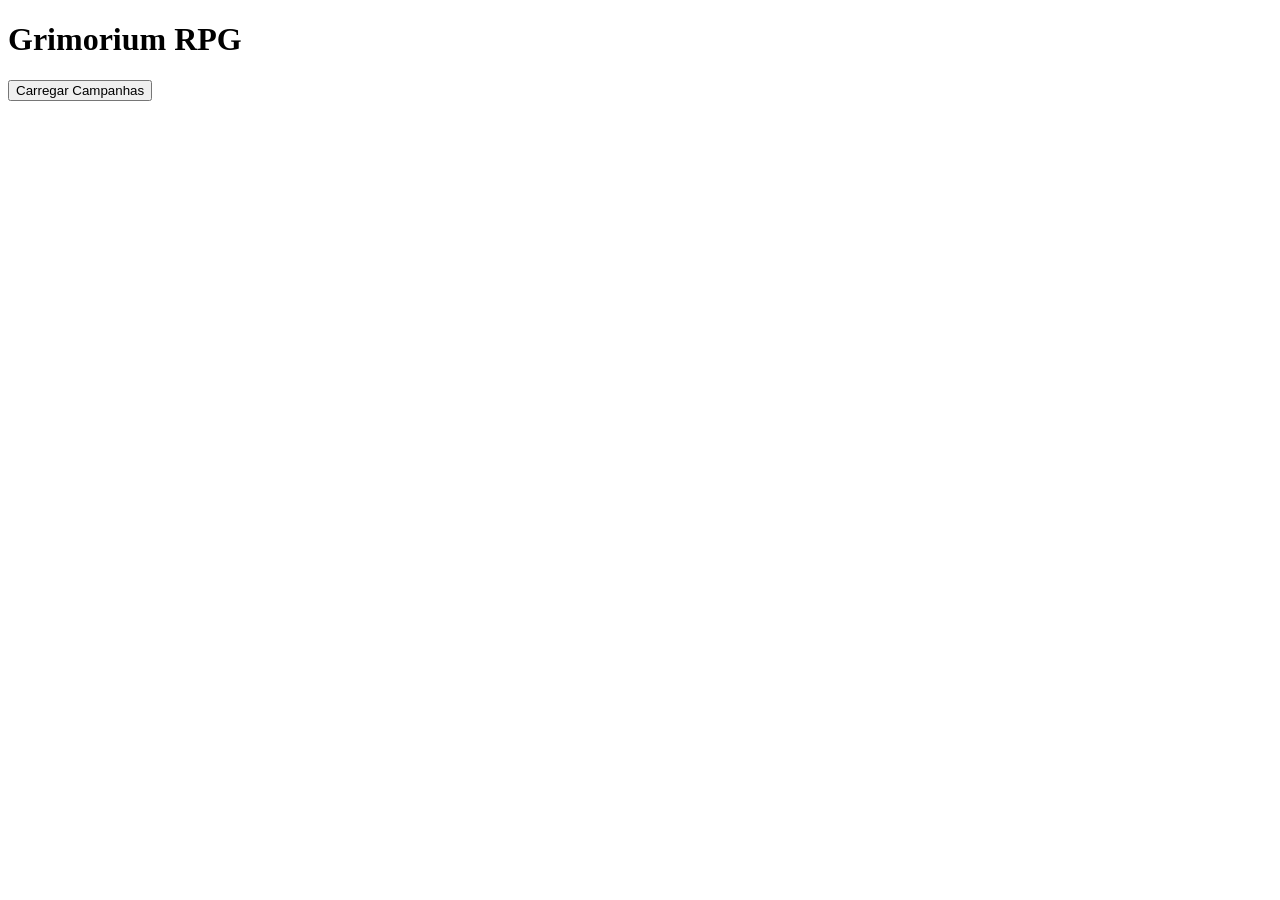
==== GrimoriumRPG.Api/src/View/index.html @ 55c3ceb4 "back end ligado ao front e aprimoramentos em controller e program" ====
<!DOCTYPE html>
<html lang="pt-BR">
<head>
    <meta charset="UTF-8">
    <title>Grimorium RPG</title>
    <link rel="stylesheet" href="style.css">
</head>
<body>
    <h1>Grimorium RPG</h1>
    
    <!-- Exemplo: Um botão e um container para exibir dados da API -->
    <button onclick="carregarCampanhas()">Carregar Campanhas</button>
    <div id="resultado"></div>

    <!-- Vincula seu arquivo JavaScript -->
    <script src="script.js"></script>
</body>
</html>
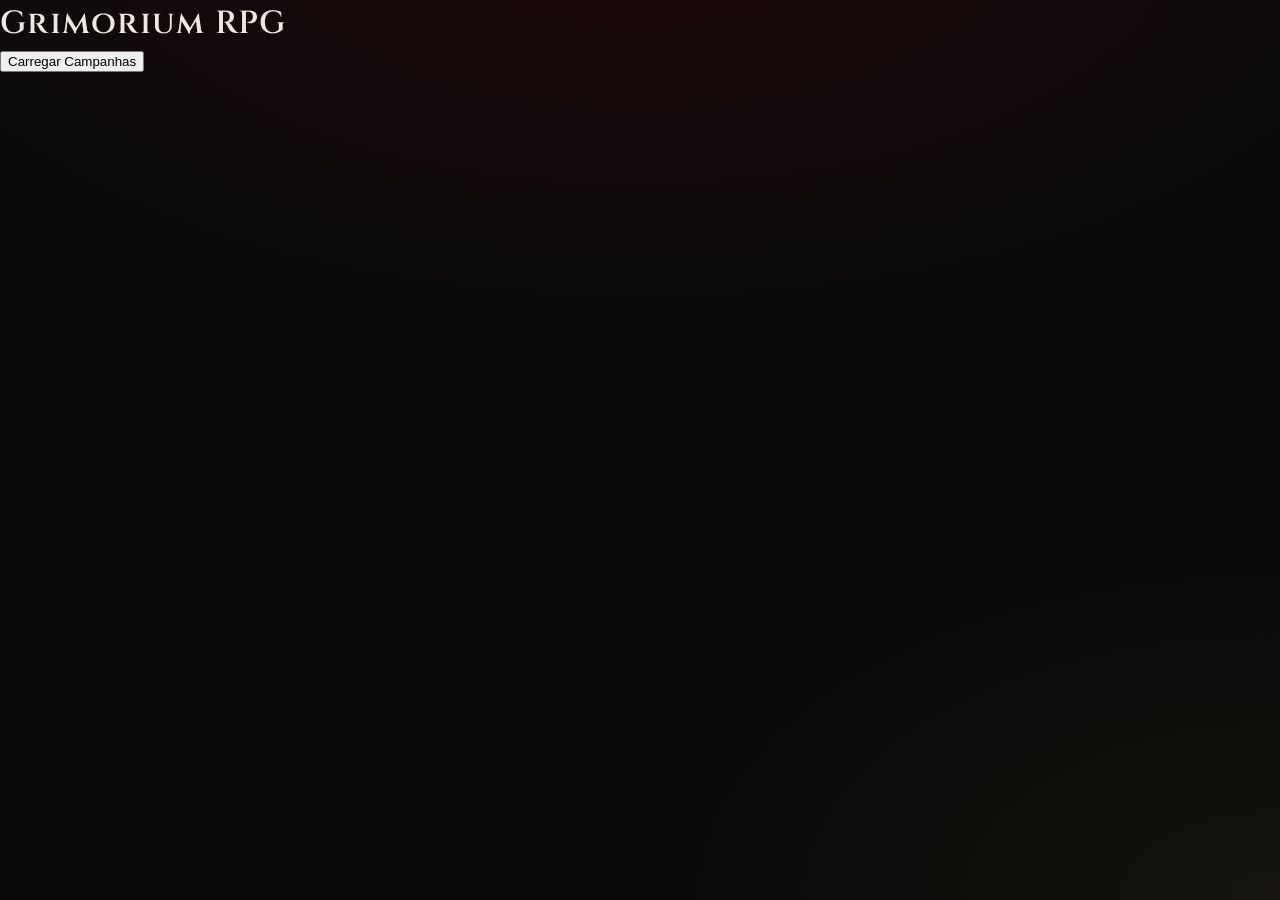
==== commit a08bfda5: "Remove extra src and add sheet model" ====
--- a/GrimoriumRPG.Api/src/View/index.html
+++ b/GrimoriumRPG.Api/src/View/index.html
@@ -4,10 +4,13 @@
     <meta charset="UTF-8">
     <title>Grimorium RPG</title>
     <link rel="stylesheet" href="style.css">
+    <link rel="preconnect" href="https://fonts.googleapis.com" />
+    <link rel="preconnect" href="https://fonts.gstatic.com" crossorigin />
+    <link href="https://fonts.googleapis.com/css2?family=Barlow:wght@300;400;500;600&family=Cinzel:wght@500;600;700&display=swap" rel="stylesheet" />
 </head>
 <body>
     <h1>Grimorium RPG</h1>
-    
+
     <!-- Exemplo: Um botão e um container para exibir dados da API -->
     <button onclick="carregarCampanhas()">Carregar Campanhas</button>
     <div id="resultado"></div>
--- a/GrimoriumRPG.Api/src/View/style.css
+++ b/GrimoriumRPG.Api/src/View/style.css
@@ -0,0 +1,423 @@
+:root {
+    --bg:          #0a0a0b;
+    --bg-elev:     #141416;
+    --bg-card:     #1b1b1f;
+    --bg-campo:    #101012;
+    --linha:       #2b2b32;
+    --linha-forte: #3a3a42;
+  
+    --texto:       #ece8e1;
+    --texto-fraco: #9a938a;
+  
+    --sangue:        #8a0303;
+    --sangue-vivo:   #c1121f;
+    --dourado:       #c9a227;
+  
+    --raio:   10px;
+    --raio-s: 6px;
+    --sombra: 0 8px 24px rgba(0, 0, 0, .45);
+  
+    --fonte-titulo: "Cinzel", Georgia, "Times New Roman", serif;
+    --fonte-texto:  "Barlow", system-ui, -apple-system, "Segoe UI", Roboto, sans-serif;
+  }
+  
+  * { box-sizing: border-box; }
+  
+  html { scroll-behavior: smooth; }
+  
+  body {
+    margin: 0;
+    min-height: 100vh;
+    font-family: var(--fonte-texto);
+    font-weight: 400;
+    color: var(--texto);
+    background: var(--bg);
+    background-image:
+      radial-gradient(1200px 600px at 50% -10%, rgba(138, 3, 3, .16), transparent 70%),
+      radial-gradient(900px 500px at 100% 100%, rgba(201, 162, 39, .06), transparent 70%);
+    background-attachment: fixed;
+    line-height: 1.5;
+  }
+  
+  h1, h2, h3 {
+    font-family: var(--fonte-titulo);
+    font-weight: 600;
+    letter-spacing: .04em;
+    margin: 0;
+  }
+  
+  .topo {
+    display: flex;
+    align-items: center;
+    justify-content: space-between;
+    flex-wrap: wrap;
+    gap: 16px;
+    padding: 18px clamp(16px, 4vw, 48px);
+    background: linear-gradient(180deg, var(--bg-elev), rgba(20, 20, 22, .6));
+    border-bottom: 1px solid var(--linha);
+  }
+  
+  .topo__marca {
+    display: flex;
+    align-items: center;
+    gap: 14px;
+  }
+  
+  .topo__emblema {
+    width: 44px;
+    height: 44px;
+    flex-shrink: 0;
+    fill: none;
+    stroke: var(--sangue-vivo);
+    stroke-width: 2;
+    filter: drop-shadow(0 0 6px rgba(193, 18, 31, .5));
+  }
+  
+  .topo__titulo {
+    font-size: clamp(1.4rem, 3vw, 1.9rem);
+    color: var(--texto);
+  }
+  
+  .topo__sub {
+    margin: 2px 0 0;
+    font-size: .8rem;
+    letter-spacing: .12em;
+    text-transform: uppercase;
+    color: var(--texto-fraco);
+  }
+  
+  .topo__nav {
+    display: flex;
+    gap: 6px;
+    flex-wrap: wrap;
+  }
+  
+  .topo__nav a {
+    padding: 8px 14px;
+    border-radius: var(--raio-s);
+    font-size: .9rem;
+    text-decoration: none;
+    color: var(--texto-fraco);
+    transition: color .15s ease, background-color .15s ease;
+  }
+  
+  .topo__nav a:hover { color: var(--texto); background: rgba(255, 255, 255, .04); }
+  
+  .topo__nav a.is-ativa {
+    color: var(--texto);
+    background: rgba(193, 18, 31, .14);
+    box-shadow: inset 0 0 0 1px rgba(193, 18, 31, .4);
+  }
+  
+  .pagina {
+    max-width: 960px;
+    margin: 0 auto;
+    padding: clamp(20px, 5vw, 44px) clamp(16px, 4vw, 32px) 64px;
+  }
+  
+  .ficha__cabecalho { margin-bottom: 28px; }
+  
+  .ficha__cabecalho h2 {
+    font-size: clamp(1.6rem, 4vw, 2.2rem);
+    color: var(--texto);
+  }
+  
+  .ficha__cabecalho h2::after {
+    content: "";
+    display: block;
+    width: 64px;
+    height: 3px;
+    margin-top: 10px;
+    background: linear-gradient(90deg, var(--sangue-vivo), transparent);
+  }
+  
+  .ficha__cabecalho p {
+    margin: 10px 0 0;
+    max-width: 60ch;
+    color: var(--texto-fraco);
+  }
+  
+  .bloco {
+    margin-top: 22px;
+    padding: clamp(16px, 3vw, 26px);
+    background: var(--bg-card);
+    border: 1px solid var(--linha);
+    border-radius: var(--raio);
+    box-shadow: var(--sombra);
+  }
+  
+  .bloco__titulo {
+    font-size: 1.15rem;
+    color: var(--dourado);
+    text-transform: uppercase;
+    padding-bottom: 12px;
+    margin-bottom: 18px;
+    border-bottom: 1px solid var(--linha);
+  }
+  
+  .bloco__nota {
+    margin: -8px 0 16px;
+    font-size: .85rem;
+    color: var(--texto-fraco);
+    font-style: italic;
+  }
+  
+  .campo {
+    display: flex;
+    flex-direction: column;
+    gap: 6px;
+  }
+  
+  .campo > span {
+    font-size: .78rem;
+    letter-spacing: .08em;
+    text-transform: uppercase;
+    color: var(--texto-fraco);
+  }
+  
+  input,
+  select,
+  textarea {
+    width: 100%;
+    padding: 10px 12px;
+    font-family: inherit;
+    font-size: .95rem;
+    color: var(--texto);
+    background: var(--bg-campo);
+    border: 1px solid var(--linha-forte);
+    border-radius: var(--raio-s);
+    outline: none;
+    transition: border-color .15s ease, box-shadow .15s ease;
+  }
+  
+  input::placeholder,
+  textarea::placeholder { color: #5f5a53; }
+  
+  input:focus,
+  select:focus,
+  textarea:focus {
+    border-color: var(--sangue-vivo);
+    box-shadow: 0 0 0 3px rgba(193, 18, 31, .22);
+  }
+  
+  textarea { resize: vertical; min-height: 90px; }
+  
+  select {
+    appearance: none;
+    background-image:
+      linear-gradient(45deg, transparent 50%, var(--texto-fraco) 50%),
+      linear-gradient(135deg, var(--texto-fraco) 50%, transparent 50%);
+    background-position: right 14px center, right 9px center;
+    background-size: 5px 5px, 5px 5px;
+    background-repeat: no-repeat;
+    padding-right: 30px;
+  }
+  
+  .grelha {
+    display: grid;
+    gap: 16px;
+  }
+  
+  .grelha--identidade { grid-template-columns: repeat(3, 1fr); }
+  .grelha--tres { grid-template-columns: repeat(3, 1fr); margin-top: 18px; }
+  .grelha--dois { grid-template-columns: repeat(2, 1fr); }
+  
+  .campo--largo { grid-column: 1 / -1; }
+  
+  .nex {
+    display: flex;
+    align-items: center;
+    gap: 8px;
+  }
+  
+  .nex input { text-align: center; font-weight: 600; }
+  
+  .nex__pct {
+    font-family: var(--fonte-titulo);
+    font-size: 1.1rem;
+    color: var(--dourado);
+  }
+  
+  .atributos {
+    display: grid;
+    grid-template-columns: repeat(5, 1fr);
+    gap: 14px;
+  }
+  
+  .atributo {
+    display: flex;
+    flex-direction: column;
+    align-items: center;
+    gap: 8px;
+    padding: 16px 8px;
+    background: var(--bg-campo);
+    border: 1px solid var(--linha-forte);
+    border-radius: var(--raio);
+    text-align: center;
+  }
+  
+  .atributo__valor {
+    width: 62px;
+    height: 62px;
+    padding: 0;
+    text-align: center;
+    font-family: var(--fonte-titulo);
+    font-size: 1.7rem;
+    font-weight: 700;
+    color: var(--texto);
+    background: var(--bg-elev);
+    border: 2px solid var(--sangue);
+    border-radius: 50%;
+    -moz-appearance: textfield;
+  }
+  
+  .atributo__valor:focus {
+    border-color: var(--sangue-vivo);
+    box-shadow: 0 0 0 4px rgba(193, 18, 31, .25);
+  }
+  
+  .atributo__valor::-webkit-outer-spin-button,
+  .atributo__valor::-webkit-inner-spin-button { -webkit-appearance: none; margin: 0; }
+  
+  .atributo__nome {
+    font-family: var(--fonte-titulo);
+    font-weight: 700;
+    letter-spacing: .1em;
+    color: var(--dourado);
+  }
+  
+  .atributo__desc {
+    font-size: .72rem;
+    text-transform: uppercase;
+    letter-spacing: .06em;
+    color: var(--texto-fraco);
+  }
+  
+  .status {
+    display: grid;
+    grid-template-columns: repeat(4, 1fr);
+    gap: 14px;
+  }
+  
+  .vital {
+    padding: 14px;
+    background: var(--bg-campo);
+    border: 1px solid var(--linha-forte);
+    border-radius: var(--raio);
+    border-top: 3px solid var(--linha-forte);
+  }
+  
+  .vital--pv { border-top-color: var(--sangue-vivo); }
+  .vital--pe { border-top-color: var(--dourado); }
+  .vital--san { border-top-color: #4a7fb0; }
+  .vital--defesa { border-top-color: var(--texto-fraco); }
+  
+  .vital__rotulo {
+    display: block;
+    font-size: .72rem;
+    text-transform: uppercase;
+    letter-spacing: .07em;
+    color: var(--texto-fraco);
+    margin-bottom: 10px;
+  }
+  
+  .vital__campos {
+    display: flex;
+    align-items: center;
+    gap: 6px;
+  }
+  
+  .vital__campos input { text-align: center; padding: 8px 6px; }
+  
+  .vital__barra { color: var(--texto-fraco); }
+  
+  .pericias {
+    list-style: none;
+    margin: 0;
+    padding: 0;
+    display: grid;
+    grid-template-columns: repeat(2, 1fr);
+    gap: 10px 20px;
+  }
+  
+  .pericia {
+    display: grid;
+    grid-template-columns: 1fr auto 66px;
+    align-items: center;
+    gap: 10px;
+    padding: 8px 0;
+    border-bottom: 1px solid var(--linha);
+  }
+  
+  .pericia__nome { font-size: .95rem; }
+  
+  .pericia__treino { padding: 7px 26px 7px 10px; font-size: .82rem; }
+  
+  .pericia__bonus { text-align: center; padding: 7px 6px; }
+  
+  .ficha__acoes {
+    display: flex;
+    justify-content: flex-end;
+    gap: 12px;
+    margin-top: 28px;
+  }
+  
+  .btn {
+    padding: 11px 24px;
+    font-family: var(--fonte-titulo);
+    font-size: .9rem;
+    letter-spacing: .06em;
+    text-transform: uppercase;
+    border-radius: var(--raio-s);
+    border: 1px solid transparent;
+    cursor: pointer;
+    transition: transform .12s ease, background-color .15s ease, box-shadow .15s ease;
+  }
+  
+  .btn:active { transform: translateY(1px); }
+  
+  .btn--principal {
+    color: #fff;
+    background: linear-gradient(180deg, var(--sangue-vivo), var(--sangue));
+    box-shadow: 0 4px 14px rgba(138, 3, 3, .45);
+  }
+  
+  .btn--principal:hover { box-shadow: 0 6px 20px rgba(193, 18, 31, .55); }
+  
+  .btn--fantasma {
+    color: var(--texto-fraco);
+    background: transparent;
+    border-color: var(--linha-forte);
+  }
+  
+  .btn--fantasma:hover { color: var(--texto); border-color: var(--texto-fraco); }
+  
+  .rodape {
+    border-top: 1px solid var(--linha);
+    padding: 22px 16px;
+    text-align: center;
+  }
+  
+  .rodape p {
+    margin: 0;
+    font-size: .8rem;
+    letter-spacing: .04em;
+    color: var(--texto-fraco);
+  }
+  
+  @media (max-width: 780px) {
+    .grelha--identidade { grid-template-columns: repeat(2, 1fr); }
+    .grelha--tres { grid-template-columns: 1fr; }
+    .atributos { grid-template-columns: repeat(3, 1fr); }
+    .status { grid-template-columns: repeat(2, 1fr); }
+  }
+  
+  @media (max-width: 520px) {
+    .grelha--identidade,
+    .grelha--dois { grid-template-columns: 1fr; }
+    .atributos { grid-template-columns: repeat(2, 1fr); }
+    .pericias { grid-template-columns: 1fr; }
+    .topo { justify-content: center; text-align: center; }
+    .ficha__acoes .btn { flex: 1; }
+  }
+  
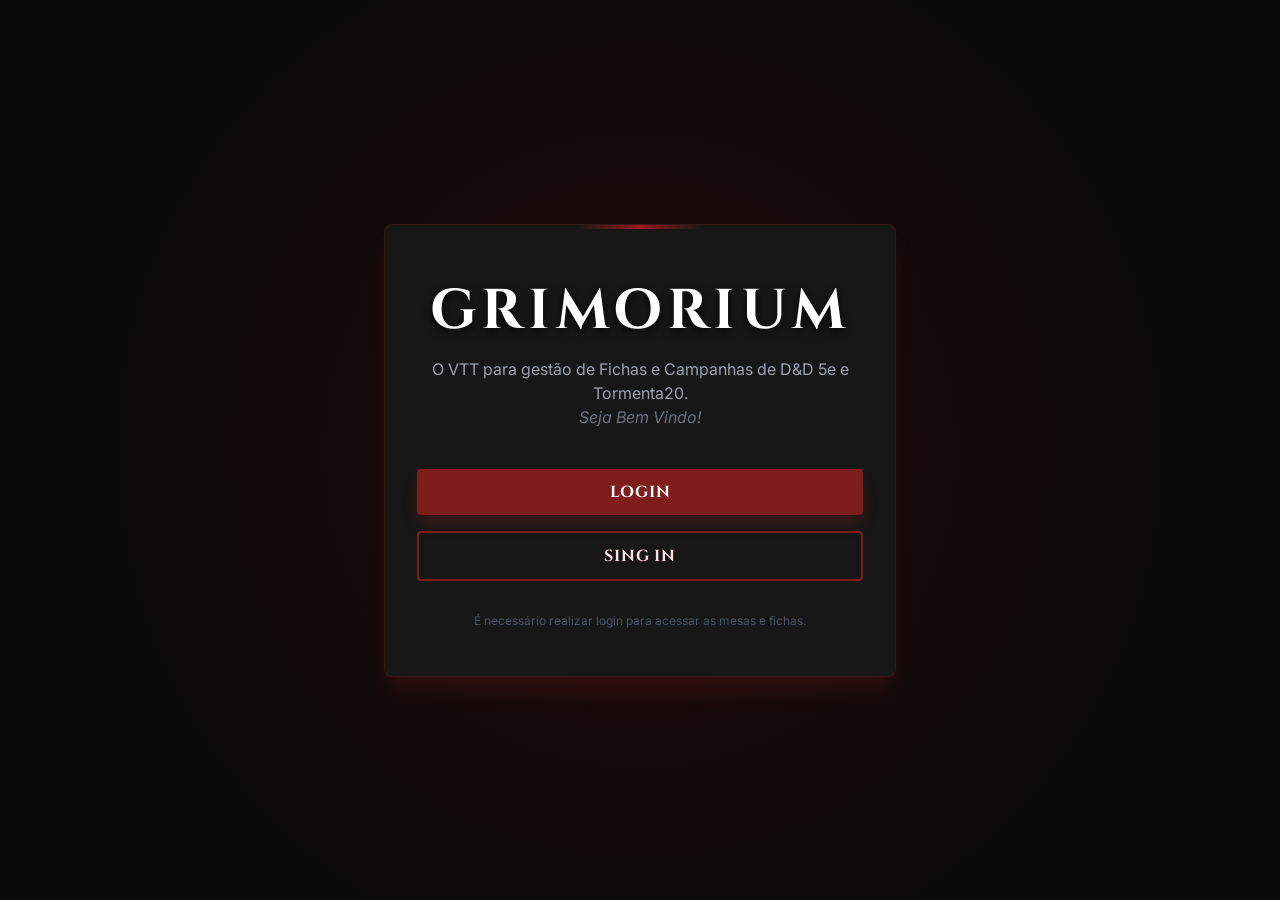
==== commit f926785b: "Add Login/Sing in page on Frontend" ====
--- a/GrimoriumRPG.Api/src/View/index.html
+++ b/GrimoriumRPG.Api/src/View/index.html
@@ -9,11 +9,30 @@
     <link href="https://fonts.googleapis.com/css2?family=Barlow:wght@300;400;500;600&family=Cinzel:wght@500;600;700&display=swap" rel="stylesheet" />
 </head>
 <body>
-    <h1>Grimorium RPG</h1>
+    <div class="container">
+        <div class="top-detail"></div>
 
-    <!-- Exemplo: Um botão e um container para exibir dados da API -->
-    <button onclick="carregarCampanhas()">Carregar Campanhas</button>
-    <div id="resultado"></div>
+        <h1 class="title">GRIMORIUM</h1>
+        
+        <p class="subtitle">
+            O VTT para gestão de Fichas e Campanhas de D&D 5e e Tormenta20. <br>
+            <span>Seja Bem Vindo!</span>
+        </p>
+
+        <div class="btn-group">
+            <a href="login.html" class="btn btn-login btn-link">
+                Login
+            </a>
+            
+            <a href="singIn.html" class="btn btn-register btn-link">
+                Sing In
+            </a>
+        </div>
+
+        <div class="footer-text">
+            É necessário realizar login para acessar as mesas e fichas.
+        </div>
+    </div>
 
     <!-- Vincula seu arquivo JavaScript -->
     <script src="script.js"></script>
--- a/GrimoriumRPG.Api/src/View/style.css
+++ b/GrimoriumRPG.Api/src/View/style.css
@@ -1,423 +1,188 @@
+@import url('https://fonts.googleapis.com/css2?family=Cinzel:wght@500;700&family=Inter:wght@400;500&display=swap');
+
+/* Variáveis de Cores */
 :root {
-    --bg:          #0a0a0b;
-    --bg-elev:     #141416;
-    --bg-card:     #1b1b1f;
-    --bg-campo:    #101012;
-    --linha:       #2b2b32;
-    --linha-forte: #3a3a42;
-  
-    --texto:       #ece8e1;
-    --texto-fraco: #9a938a;
-  
-    --sangue:        #8a0303;
-    --sangue-vivo:   #c1121f;
-    --dourado:       #c9a227;
-  
-    --raio:   10px;
-    --raio-s: 6px;
-    --sombra: 0 8px 24px rgba(0, 0, 0, .45);
-  
-    --fonte-titulo: "Cinzel", Georgia, "Times New Roman", serif;
-    --fonte-texto:  "Barlow", system-ui, -apple-system, "Segoe UI", Roboto, sans-serif;
-  }
-  
-  * { box-sizing: border-box; }
-  
-  html { scroll-behavior: smooth; }
-  
-  body {
+    --rpg-primary: #7f1d1d;
+    --rpg-hover: #991b1b;
+    --rpg-dark: #0a0a0a;
+    --rpg-panel: #171717;
+    --text-main: #e5e7eb;
+    --text-muted: #9ca3af;
+}
+
+/* Reset Básico */
+* {
     margin: 0;
+    padding: 0;
+    box-sizing: border-box;
+}
+
+body {
+    font-family: 'Inter', sans-serif;
+    color: var(--text-main);
+    background: radial-gradient(circle at center, #260a0a 0%, #0a0a0a 70%);
     min-height: 100vh;
-    font-family: var(--fonte-texto);
-    font-weight: 400;
-    color: var(--texto);
-    background: var(--bg);
-    background-image:
-      radial-gradient(1200px 600px at 50% -10%, rgba(138, 3, 3, .16), transparent 70%),
-      radial-gradient(900px 500px at 100% 100%, rgba(201, 162, 39, .06), transparent 70%);
-    background-attachment: fixed;
-    line-height: 1.5;
-  }
-  
-  h1, h2, h3 {
-    font-family: var(--fonte-titulo);
-    font-weight: 600;
-    letter-spacing: .04em;
-    margin: 0;
-  }
-  
-  .topo {
     display: flex;
     align-items: center;
-    justify-content: space-between;
-    flex-wrap: wrap;
-    gap: 16px;
-    padding: 18px clamp(16px, 4vw, 48px);
-    background: linear-gradient(180deg, var(--bg-elev), rgba(20, 20, 22, .6));
-    border-bottom: 1px solid var(--linha);
-  }
-  
-  .topo__marca {
-    display: flex;
-    align-items: center;
-    gap: 14px;
-  }
-  
-  .topo__emblema {
-    width: 44px;
-    height: 44px;
-    flex-shrink: 0;
-    fill: none;
-    stroke: var(--sangue-vivo);
-    stroke-width: 2;
-    filter: drop-shadow(0 0 6px rgba(193, 18, 31, .5));
-  }
-  
-  .topo__titulo {
-    font-size: clamp(1.4rem, 3vw, 1.9rem);
-    color: var(--texto);
-  }
-  
-  .topo__sub {
-    margin: 2px 0 0;
-    font-size: .8rem;
-    letter-spacing: .12em;
-    text-transform: uppercase;
-    color: var(--texto-fraco);
-  }
-  
-  .topo__nav {
-    display: flex;
-    gap: 6px;
-    flex-wrap: wrap;
-  }
-  
-  .topo__nav a {
-    padding: 8px 14px;
-    border-radius: var(--raio-s);
-    font-size: .9rem;
-    text-decoration: none;
-    color: var(--texto-fraco);
-    transition: color .15s ease, background-color .15s ease;
-  }
-  
-  .topo__nav a:hover { color: var(--texto); background: rgba(255, 255, 255, .04); }
-  
-  .topo__nav a.is-ativa {
-    color: var(--texto);
-    background: rgba(193, 18, 31, .14);
-    box-shadow: inset 0 0 0 1px rgba(193, 18, 31, .4);
-  }
-  
-  .pagina {
-    max-width: 960px;
-    margin: 0 auto;
-    padding: clamp(20px, 5vw, 44px) clamp(16px, 4vw, 32px) 64px;
-  }
-  
-  .ficha__cabecalho { margin-bottom: 28px; }
-  
-  .ficha__cabecalho h2 {
-    font-size: clamp(1.6rem, 4vw, 2.2rem);
-    color: var(--texto);
-  }
-  
-  .ficha__cabecalho h2::after {
-    content: "";
-    display: block;
-    width: 64px;
-    height: 3px;
-    margin-top: 10px;
-    background: linear-gradient(90deg, var(--sangue-vivo), transparent);
-  }
-  
-  .ficha__cabecalho p {
-    margin: 10px 0 0;
-    max-width: 60ch;
-    color: var(--texto-fraco);
-  }
-  
-  .bloco {
-    margin-top: 22px;
-    padding: clamp(16px, 3vw, 26px);
-    background: var(--bg-card);
-    border: 1px solid var(--linha);
-    border-radius: var(--raio);
-    box-shadow: var(--sombra);
-  }
-  
-  .bloco__titulo {
-    font-size: 1.15rem;
-    color: var(--dourado);
-    text-transform: uppercase;
-    padding-bottom: 12px;
-    margin-bottom: 18px;
-    border-bottom: 1px solid var(--linha);
-  }
-  
-  .bloco__nota {
-    margin: -8px 0 16px;
-    font-size: .85rem;
-    color: var(--texto-fraco);
+    justify-content: center;
+    overflow: hidden;
+}
+
+.container {
+    background-color: var(--rpg-panel);
+    border: 1px solid rgba(127, 29, 29, 0.3);
+    padding: 3rem 2rem;
+    border-radius: 0.5rem;
+    box-shadow: 0 20px 25px -5px rgba(127, 29, 29, 0.2), 0 8px 10px -6px rgba(127, 29, 29, 0.2);
+    text-align: center;
+    max-width: 32rem;
+    width: 90%;
+    position: relative;
+    backdrop-filter: blur(4px);
+}
+
+.top-detail {
+    position: absolute;
+    top: 0;
+    left: 50%;
+    transform: translateX(-50%);
+    width: 8rem;
+    height: 4px;
+    background: linear-gradient(90deg, transparent, var(--rpg-hover), transparent);
+}
+
+.title {
+    font-family: 'Cinzel', serif;
+    font-size: clamp(2.5rem, 8vw, 3.5rem);
+    font-weight: 700;
+    color: #ffffff;
+    margin-bottom: 0.5rem;
+    letter-spacing: 0.1em;
+    text-shadow: 0 4px 10px rgba(0, 0, 0, 0.8);
+}
+
+.subtitle {
+    color: var(--text-muted);
+    margin-bottom: 2.5rem;
+    font-size: 1rem;
+    line-height: 1.5;
+}
+
+.subtitle span {
     font-style: italic;
-  }
-  
-  .campo {
+    color: #6b7280;
+}
+
+.btn-group {
     display: flex;
     flex-direction: column;
-    gap: 6px;
-  }
-  
-  .campo > span {
-    font-size: .78rem;
-    letter-spacing: .08em;
+    gap: 1rem;
+}
+
+.btn {
+    width: 100%;
+    font-family: 'Cinzel', serif;
+    font-weight: 700;
+    padding: 0.75rem 1rem;
+    border-radius: 0.25rem;
+    cursor: pointer;
+    transition: all 0.3s ease;
     text-transform: uppercase;
-    color: var(--texto-fraco);
-  }
-  
-  input,
-  select,
-  textarea {
-    width: 100%;
-    padding: 10px 12px;
-    font-family: inherit;
-    font-size: .95rem;
-    color: var(--texto);
-    background: var(--bg-campo);
-    border: 1px solid var(--linha-forte);
-    border-radius: var(--raio-s);
-    outline: none;
-    transition: border-color .15s ease, box-shadow .15s ease;
-  }
-  
-  input::placeholder,
-  textarea::placeholder { color: #5f5a53; }
-  
-  input:focus,
-  select:focus,
-  textarea:focus {
-    border-color: var(--sangue-vivo);
-    box-shadow: 0 0 0 3px rgba(193, 18, 31, .22);
-  }
-  
-  textarea { resize: vertical; min-height: 90px; }
-  
-  select {
-    appearance: none;
-    background-image:
-      linear-gradient(45deg, transparent 50%, var(--texto-fraco) 50%),
-      linear-gradient(135deg, var(--texto-fraco) 50%, transparent 50%);
-    background-position: right 14px center, right 9px center;
-    background-size: 5px 5px, 5px 5px;
-    background-repeat: no-repeat;
-    padding-right: 30px;
-  }
-  
-  .grelha {
-    display: grid;
-    gap: 16px;
-  }
-  
-  .grelha--identidade { grid-template-columns: repeat(3, 1fr); }
-  .grelha--tres { grid-template-columns: repeat(3, 1fr); margin-top: 18px; }
-  .grelha--dois { grid-template-columns: repeat(2, 1fr); }
-  
-  .campo--largo { grid-column: 1 / -1; }
-  
-  .nex {
-    display: flex;
-    align-items: center;
-    gap: 8px;
-  }
-  
-  .nex input { text-align: center; font-weight: 600; }
-  
-  .nex__pct {
-    font-family: var(--fonte-titulo);
-    font-size: 1.1rem;
-    color: var(--dourado);
-  }
-  
-  .atributos {
-    display: grid;
-    grid-template-columns: repeat(5, 1fr);
-    gap: 14px;
-  }
-  
-  .atributo {
+    letter-spacing: 0.05em;
+    font-size: 1rem;
+}
+
+.btn-login {
+    background-color: var(--rpg-primary);
+    color: #ffffff;
+    border: none;
+    box-shadow: 0 10px 15px -3px rgba(127, 29, 29, 0.4);
+}
+
+.btn-login:hover {
+    background-color: var(--rpg-hover);
+    transform: translateY(-2px);
+}
+
+.btn-register {
+    background-color: transparent;
+    color: #fee2e2;
+    border: 2px solid var(--rpg-primary);
+}
+
+.btn-register:hover {
+    background-color: rgba(127, 29, 29, 0.2);
+    transform: translateY(-2px);
+}
+
+.footer-text {
+    margin-top: 2rem;
+    font-size: 0.75rem;
+    color: #4b5563;
+}
+
+/* =========================================
+   ESTILOS DE FORMULÁRIO (Registro e Login)
+   ========================================= */
+
+   .subtitle-page {
+    font-family: 'Cinzel', serif;
+    color: var(--rpg-primary);
+    font-size: 1.25rem;
+    margin-bottom: 2rem;
+    text-transform: uppercase;
+    letter-spacing: 0.1em;
+}
+
+.rpg-form {
     display: flex;
     flex-direction: column;
-    align-items: center;
-    gap: 8px;
-    padding: 16px 8px;
-    background: var(--bg-campo);
-    border: 1px solid var(--linha-forte);
-    border-radius: var(--raio);
+    gap: 1.25rem;
+    text-align: left;
+}
+
+.input-group {
+    display: flex;
+    flex-direction: column;
+    gap: 0.4rem;
+}
+
+.input-group label {
+    font-size: 0.85rem;
+    color: var(--text-main);
+    font-weight: 500;
+    letter-spacing: 0.05em;
+    text-transform: uppercase;
+}
+
+.input-group input {
+    width: 100%;
+    padding: 0.75rem 1rem;
+    background-color: var(--rpg-dark);
+    border: 1px solid rgba(127, 29, 29, 0.4);
+    border-radius: 0.25rem;
+    color: #ffffff;
+    font-family: 'Inter', sans-serif;
+    font-size: 1rem;
+    transition: all 0.3s ease;
+}
+
+.input-group input::placeholder {
+    color: #4b5563;
+}
+
+/* Efeito de brilho mágico ao clicar no input */
+.input-group input:focus {
+    outline: none;
+    border-color: var(--rpg-primary);
+    box-shadow: 0 0 10px rgba(127, 29, 29, 0.6);
+    background-color: #111111;
+}
+
+/* Ajuste para usar tag <a> como botão */
+.btn-link {
+    text-decoration: none;
     text-align: center;
-  }
-  
-  .atributo__valor {
-    width: 62px;
-    height: 62px;
-    padding: 0;
-    text-align: center;
-    font-family: var(--fonte-titulo);
-    font-size: 1.7rem;
-    font-weight: 700;
-    color: var(--texto);
-    background: var(--bg-elev);
-    border: 2px solid var(--sangue);
-    border-radius: 50%;
-    -moz-appearance: textfield;
-  }
-  
-  .atributo__valor:focus {
-    border-color: var(--sangue-vivo);
-    box-shadow: 0 0 0 4px rgba(193, 18, 31, .25);
-  }
-  
-  .atributo__valor::-webkit-outer-spin-button,
-  .atributo__valor::-webkit-inner-spin-button { -webkit-appearance: none; margin: 0; }
-  
-  .atributo__nome {
-    font-family: var(--fonte-titulo);
-    font-weight: 700;
-    letter-spacing: .1em;
-    color: var(--dourado);
-  }
-  
-  .atributo__desc {
-    font-size: .72rem;
-    text-transform: uppercase;
-    letter-spacing: .06em;
-    color: var(--texto-fraco);
-  }
-  
-  .status {
-    display: grid;
-    grid-template-columns: repeat(4, 1fr);
-    gap: 14px;
-  }
-  
-  .vital {
-    padding: 14px;
-    background: var(--bg-campo);
-    border: 1px solid var(--linha-forte);
-    border-radius: var(--raio);
-    border-top: 3px solid var(--linha-forte);
-  }
-  
-  .vital--pv { border-top-color: var(--sangue-vivo); }
-  .vital--pe { border-top-color: var(--dourado); }
-  .vital--san { border-top-color: #4a7fb0; }
-  .vital--defesa { border-top-color: var(--texto-fraco); }
-  
-  .vital__rotulo {
     display: block;
-    font-size: .72rem;
-    text-transform: uppercase;
-    letter-spacing: .07em;
-    color: var(--texto-fraco);
-    margin-bottom: 10px;
-  }
-  
-  .vital__campos {
-    display: flex;
-    align-items: center;
-    gap: 6px;
-  }
-  
-  .vital__campos input { text-align: center; padding: 8px 6px; }
-  
-  .vital__barra { color: var(--texto-fraco); }
-  
-  .pericias {
-    list-style: none;
-    margin: 0;
-    padding: 0;
-    display: grid;
-    grid-template-columns: repeat(2, 1fr);
-    gap: 10px 20px;
-  }
-  
-  .pericia {
-    display: grid;
-    grid-template-columns: 1fr auto 66px;
-    align-items: center;
-    gap: 10px;
-    padding: 8px 0;
-    border-bottom: 1px solid var(--linha);
-  }
-  
-  .pericia__nome { font-size: .95rem; }
-  
-  .pericia__treino { padding: 7px 26px 7px 10px; font-size: .82rem; }
-  
-  .pericia__bonus { text-align: center; padding: 7px 6px; }
-  
-  .ficha__acoes {
-    display: flex;
-    justify-content: flex-end;
-    gap: 12px;
-    margin-top: 28px;
-  }
-  
-  .btn {
-    padding: 11px 24px;
-    font-family: var(--fonte-titulo);
-    font-size: .9rem;
-    letter-spacing: .06em;
-    text-transform: uppercase;
-    border-radius: var(--raio-s);
-    border: 1px solid transparent;
-    cursor: pointer;
-    transition: transform .12s ease, background-color .15s ease, box-shadow .15s ease;
-  }
-  
-  .btn:active { transform: translateY(1px); }
-  
-  .btn--principal {
-    color: #fff;
-    background: linear-gradient(180deg, var(--sangue-vivo), var(--sangue));
-    box-shadow: 0 4px 14px rgba(138, 3, 3, .45);
-  }
-  
-  .btn--principal:hover { box-shadow: 0 6px 20px rgba(193, 18, 31, .55); }
-  
-  .btn--fantasma {
-    color: var(--texto-fraco);
-    background: transparent;
-    border-color: var(--linha-forte);
-  }
-  
-  .btn--fantasma:hover { color: var(--texto); border-color: var(--texto-fraco); }
-  
-  .rodape {
-    border-top: 1px solid var(--linha);
-    padding: 22px 16px;
-    text-align: center;
-  }
-  
-  .rodape p {
-    margin: 0;
-    font-size: .8rem;
-    letter-spacing: .04em;
-    color: var(--texto-fraco);
-  }
-  
-  @media (max-width: 780px) {
-    .grelha--identidade { grid-template-columns: repeat(2, 1fr); }
-    .grelha--tres { grid-template-columns: 1fr; }
-    .atributos { grid-template-columns: repeat(3, 1fr); }
-    .status { grid-template-columns: repeat(2, 1fr); }
-  }
-  
-  @media (max-width: 520px) {
-    .grelha--identidade,
-    .grelha--dois { grid-template-columns: 1fr; }
-    .atributos { grid-template-columns: repeat(2, 1fr); }
-    .pericias { grid-template-columns: 1fr; }
-    .topo { justify-content: center; text-align: center; }
-    .ficha__acoes .btn { flex: 1; }
-  }
-  +    box-sizing: border-box;
+}
